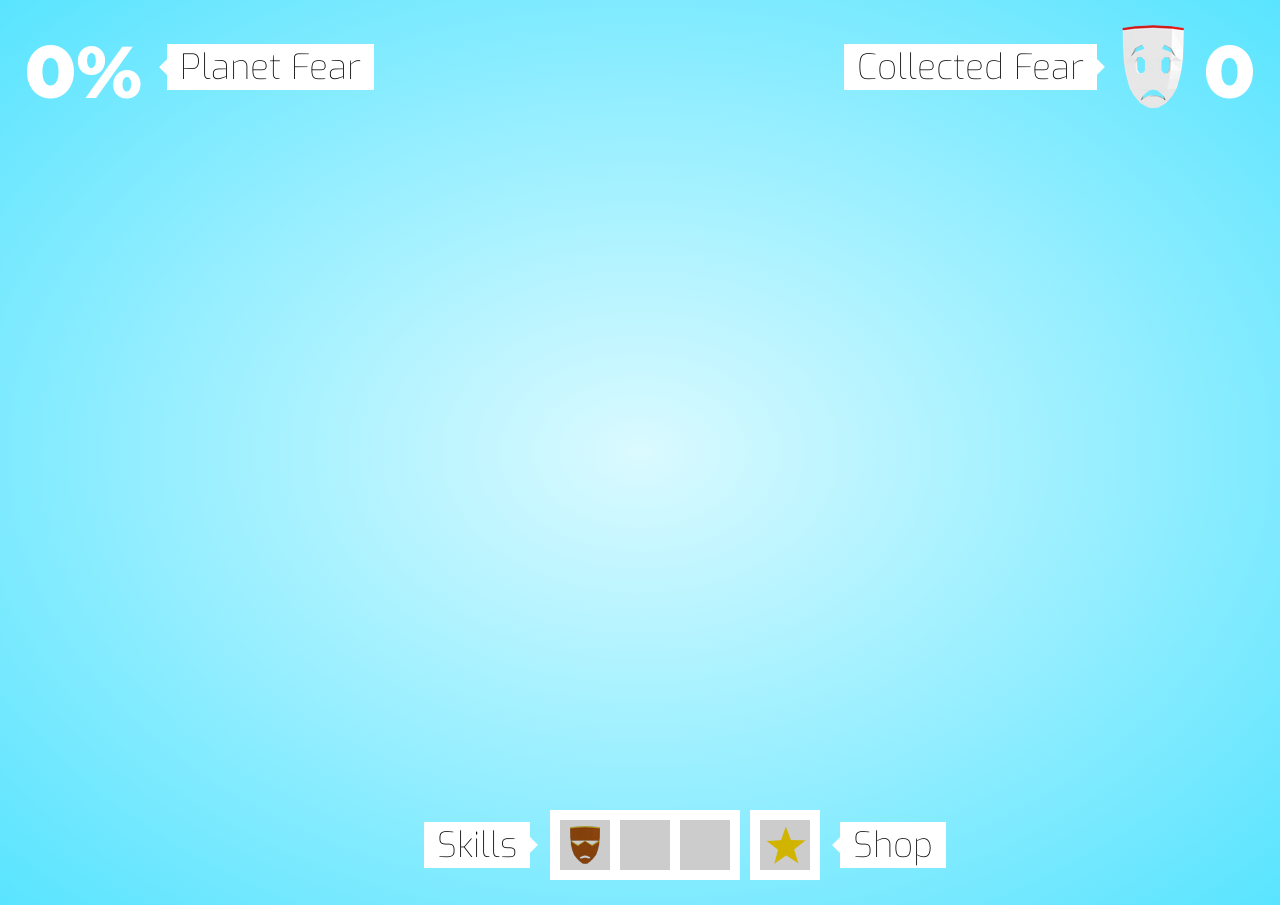
==== index.html @ f773645a "Prototype 1 of the game Dystopia" ====
<!DOCTYPE html>
<html>
	<head>
		<title>Dystopia</title>
		
		<!-- Dystopia style -->
		<link href="css/main.css" rel="stylesheet" type="text/css" />
		
		<!-- Fonts -->
		<link href='http://fonts.googleapis.com/css?family=Paytone+One' rel='stylesheet' type='text/css'>
		<link href='http://fonts.googleapis.com/css?family=Exo:100,400' rel='stylesheet' type='text/css'>
		
		<!-- JQuery -->
		<script src="http://ajax.googleapis.com/ajax/libs/jquery/1.8.3/jquery.min.js"></script>
		
		<!-- ThreeJS -->
		<script src="lib/threejs/build/three.js"></script>
		<script src="lib/threejs/extra/TrackballControls.js"></script>
		<script src="lib/threejs/examples/js/loaders/OBJLoader.js"></script>
		<script src="lib/threejs/extra/tween.min.js"></script>
		
		<!-- THREEx -->
		<script src="lib/threejs/extra/threex.domevent.js"></script>
		<script src="lib/threejs/extra/threex.domevent.object3d.js"></script>
		
		<!-- Dystopia scripts -->
		<script src="js/Dystopia.js"></script>
		<script src="js/Skills.js"></script>
		<script src="js/SkillSet.js"></script>
		<script src="js/Shop.js"></script>
		<script src="js/FearScore.js"></script>
		<script src="js/PlanetFear.js"></script>
		<script src="js/Planet.js"></script>
		<script src="js/Tree.js"></script>
		<script src="js/Cloud.js"></script>
		<script src="js/Mask.js"></script>
		<script src="js/Human.js"></script>
		<script src="js/Fear.js"></script>
		<script src="js/Vector2D.js"></script>
		<script src="js/main.js"></script>
		
		<script>
			// Ready for take off!? :-D
			$(document).ready(init);
		</script>
	</head>
	<body>
		<div id="container"></div>
	</body>
</html>
---- css/main.css ----
* {
	margin:0;
	padding:0;
}
html {
	overflow: hidden;
}
body {
	background: -webkit-radial-gradient(center, ellipse cover, #DAFAFF 0%,#59E4FF 100%);
	font-family: 'Exo', sans-serif;
}

br.clear {
	clear:both;
}

#skillset, #shop-button {
	background-color: white;
	position: absolute;
	bottom: 20px;
	padding: 0 5px;
}

#skillset .skill, #shop-button div {
	width: 50px;
	height: 50px;
	background-color: #CCC;
	margin: 10px 5px 10px 5px;
	float: left;
}
#skillset .skill:hover, #shop-button div:hover {
	background-color: #fff;
	margin: 5px 0px 5px 0px;
	border: 5px solid #FFBF37;
	cursor: pointer;
}

#shop-button div {
	background-image:url(../img/shop-star.png);
}

/* Score Fear */
#score-fear {
	top: 20px;
	right: 20px;
	padding: 5px;
	position: absolute;
	font-size: 75px;
	color: white;
	font-family: 'Paytone One', sans-serif;
}
#score-fear img {
	margin-right: 20px;
	float: left;
}
#score-fear span, #planet-fear span {
	margin-top: -10px;
	float: left;
	display: block;
}

/* Planet Fear */
#planet-fear {
	top: 20px;
	left: 20px;
	padding: 5px;
	position: absolute;
	font-size: 75px;
	color: white;
	font-family: 'Paytone One', sans-serif;
}

/* Info */
#info-container .info {
	position: absolute;
	background-color: white;
	font-family: 'Exo', sans-serif;
	font-size: 35px;
	padding: 0 13px;
	color: black;
	font-weight: lighter;
}
#info-container .info .arrow {
	position: absolute;
	right: -8px;
	top: 15px;
	background-image: url(../img/score-fear-arrow.png);
	width: 8px;
	height: 16px;
}
#info-container .info.right .arrow {
	left: -8px;
	background-image: url(../img/score-fear-arrow-right.png);
}
#info-container .info.top .arrow {
	bottom: -8px;
	top: auto;
	width:16px;
	height:8px;
	background-image: url(../img/score-fear-arrow-top.png);
}

#info-container .info.small {
	max-width: 200px;
	font-size: 13px;
	font-weight: normal;
	padding: 9px 13px;
	text-align: center;
	line-height: 20px;
}

/* Shop */
#shop {
	position: absolute;
}
#shop .content {
	background-color: white;
	padding: 50px;
	width: 800px;
}
#shop .content h2 {
	padding-bottom: 10px;
}
#shop .content .close {
	position: absolute;
	right: 20px;
	top: 5px;
	font-size: 28px;
	color: #818181;
	cursor: pointer;
}
#shop .content .close:hover {
	color: #111;
}
#shop .content .left, #shop .content .right {
	width: 394px;
	float:left;
}
#shop .content .left {
	border-right: 2px solid #bbb;
	clear: left;
	padding-right: 5px;
}
#shop .content .right {
	padding-left: 5px;
}

#shop .content div.skill {
	background-color: #EEE;
	padding: 15px;
	margin-bottom: 5px;
}
#shop .content div.skill.bought {
	opacity: 0.5;
}
#shop .content div.skill .img {
	float:left;
}
#shop .content div.skill .info {
	float:left;
	width: 240px;
}
#shop .content div.skill p {
	font-size: 13px;
	text-align: left;
}
#shop .content div.skill button {
	font-family: 'Exo', sans-serif;
	font-size: 14px;
	border: 0;
	background-color: #74C7FF;
	padding: 5px;
	float: right;
	cursor: pointer;
	margin-top: 9px;
}
#shop .content div.skill.bought button {
	cursor: default;
}
#shop .content div.skill button.no-click {
	cursor: default;
	color: #686868;
	background-color: #C2C2C2;
}
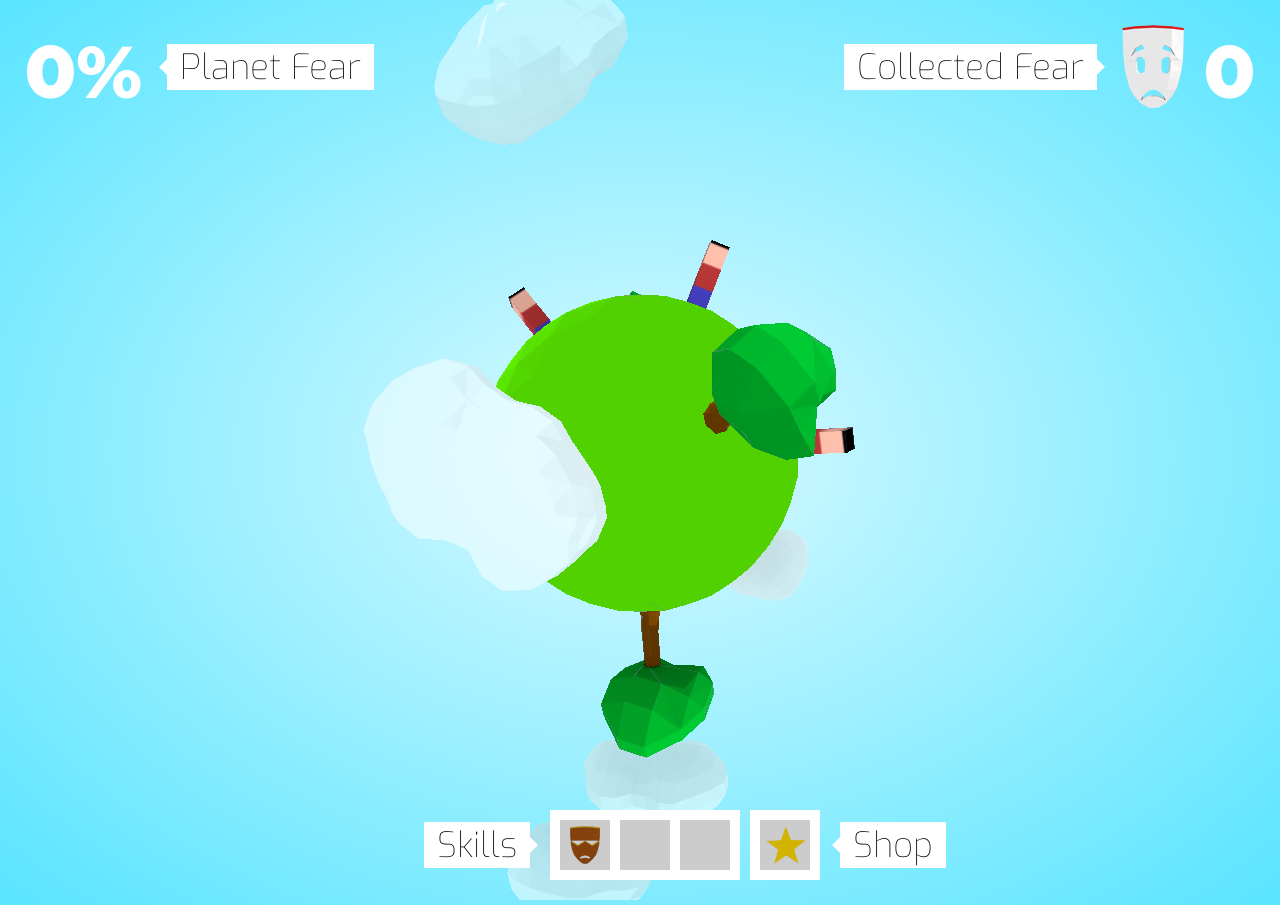
==== commit 25d041dd: "Changed url to file's new locaiton" ====
--- a/index.html
+++ b/index.html
@@ -16,7 +16,7 @@
 		<!-- ThreeJS -->
 		<script src="lib/threejs/build/three.js"></script>
 		<script src="lib/threejs/extra/TrackballControls.js"></script>
-		<script src="lib/threejs/examples/js/loaders/OBJLoader.js"></script>
+		<script src="lib/threejs/extra/OBJLoader.js"></script>
 		<script src="lib/threejs/extra/tween.min.js"></script>
 		
 		<!-- THREEx -->
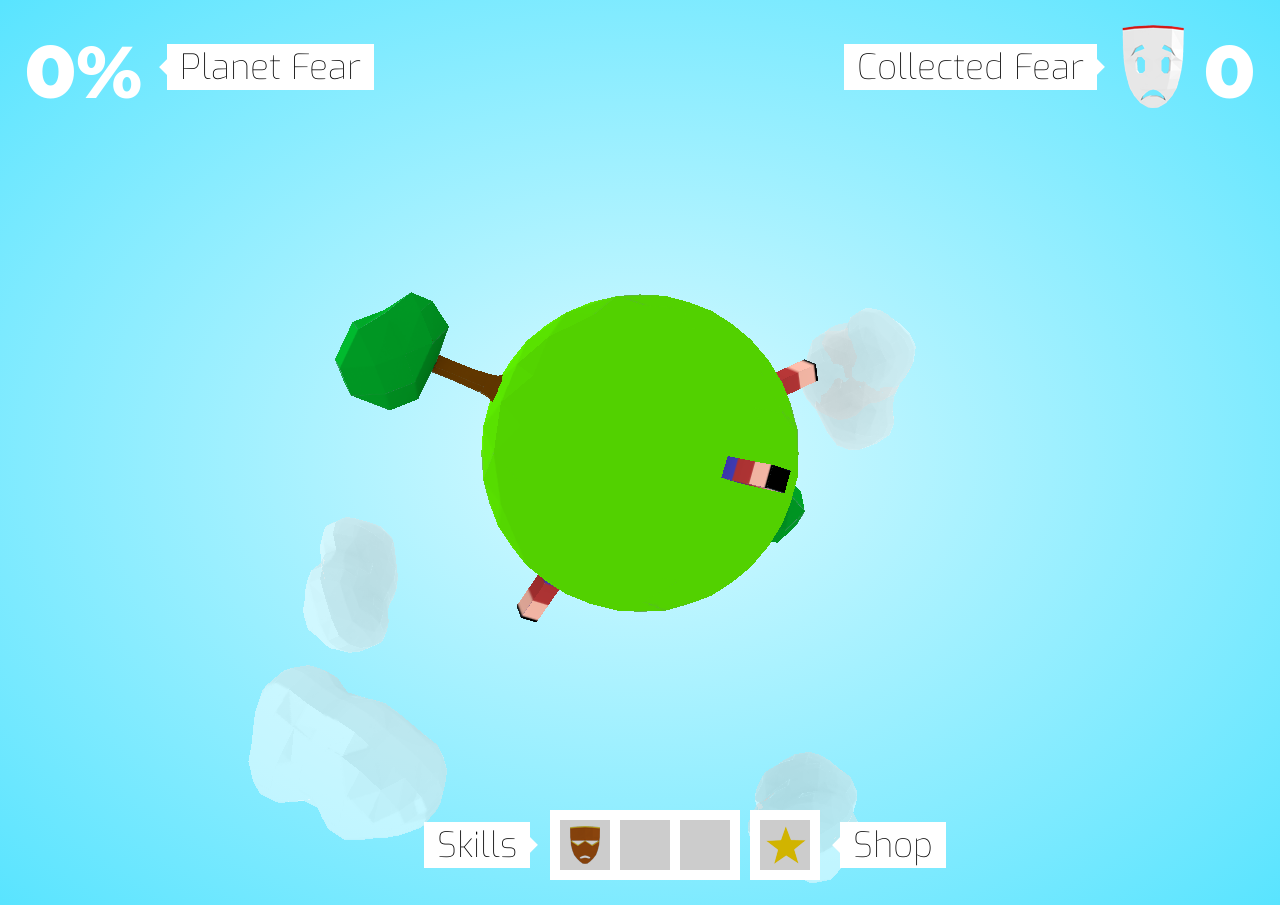
==== commit e26ba31a: "Prototype 2 of the game" ====
--- a/index.html
+++ b/index.html
@@ -23,6 +23,9 @@
 		<script src="lib/threejs/extra/threex.domevent.js"></script>
 		<script src="lib/threejs/extra/threex.domevent.object3d.js"></script>
 		
+		<!-- Other libs -->
+		<script src="lib/underscore-min.js"></script>
+		
 		<!-- Dystopia scripts -->
 		<script src="js/Dystopia.js"></script>
 		<script src="js/Skills.js"></script>
@@ -35,7 +38,11 @@
 		<script src="js/Cloud.js"></script>
 		<script src="js/Mask.js"></script>
 		<script src="js/Human.js"></script>
+		<script src="js/President.js"></script>
+		<script src="js/Guard.js"></script>
 		<script src="js/Fear.js"></script>
+		<script src="js/House.js"></script>
+		<script src="js/WhiteHouse.js"></script>
 		<script src="js/Vector2D.js"></script>
 		<script src="js/main.js"></script>
 		
--- a/css/main.css
+++ b/css/main.css
@@ -181,4 +181,15 @@
 	cursor: default;
 	color: #686868;
 	background-color: #C2C2C2;
-}+}
+
+#end-of-game {
+	position: absolute;
+	left: 0;
+	top: 250px;
+	font-size: 90px;
+	font-family: 'Paytone One';
+	width:100%;
+	text-align: center;
+	color:#fff;
+}
